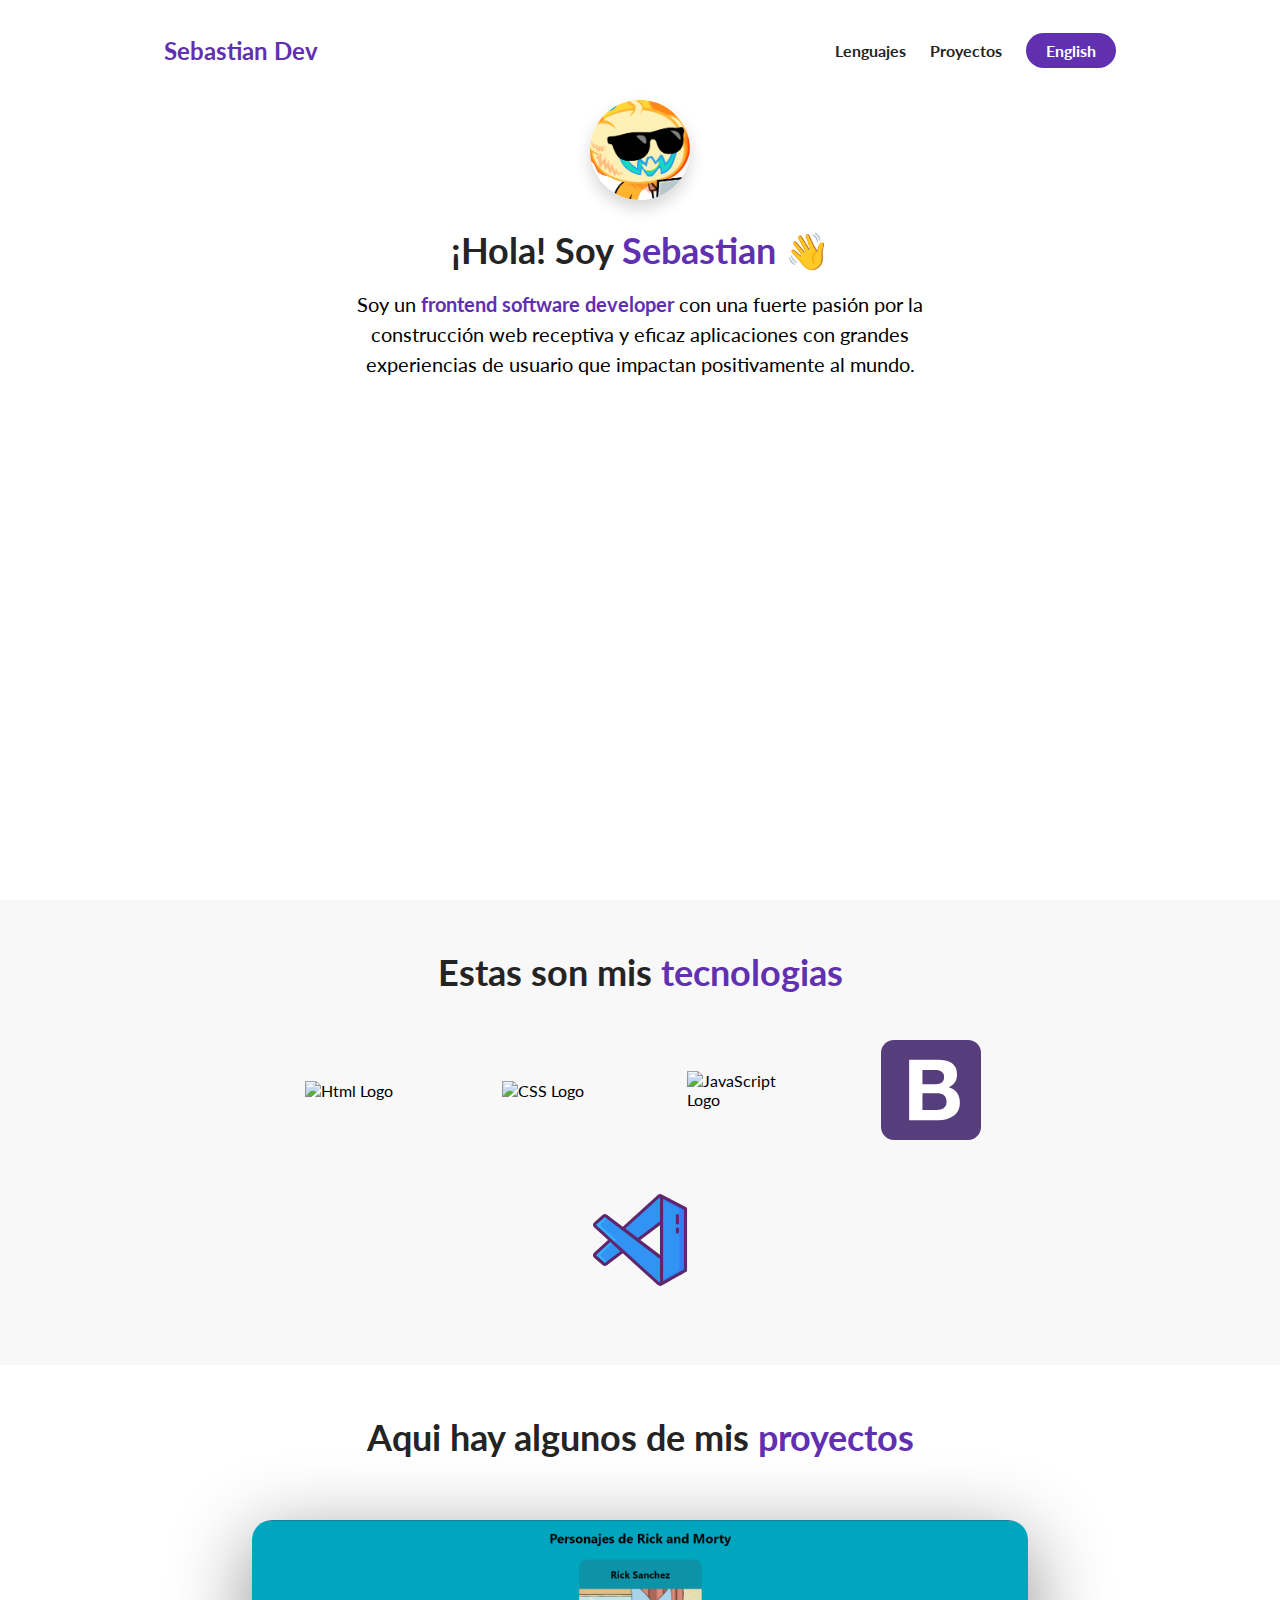
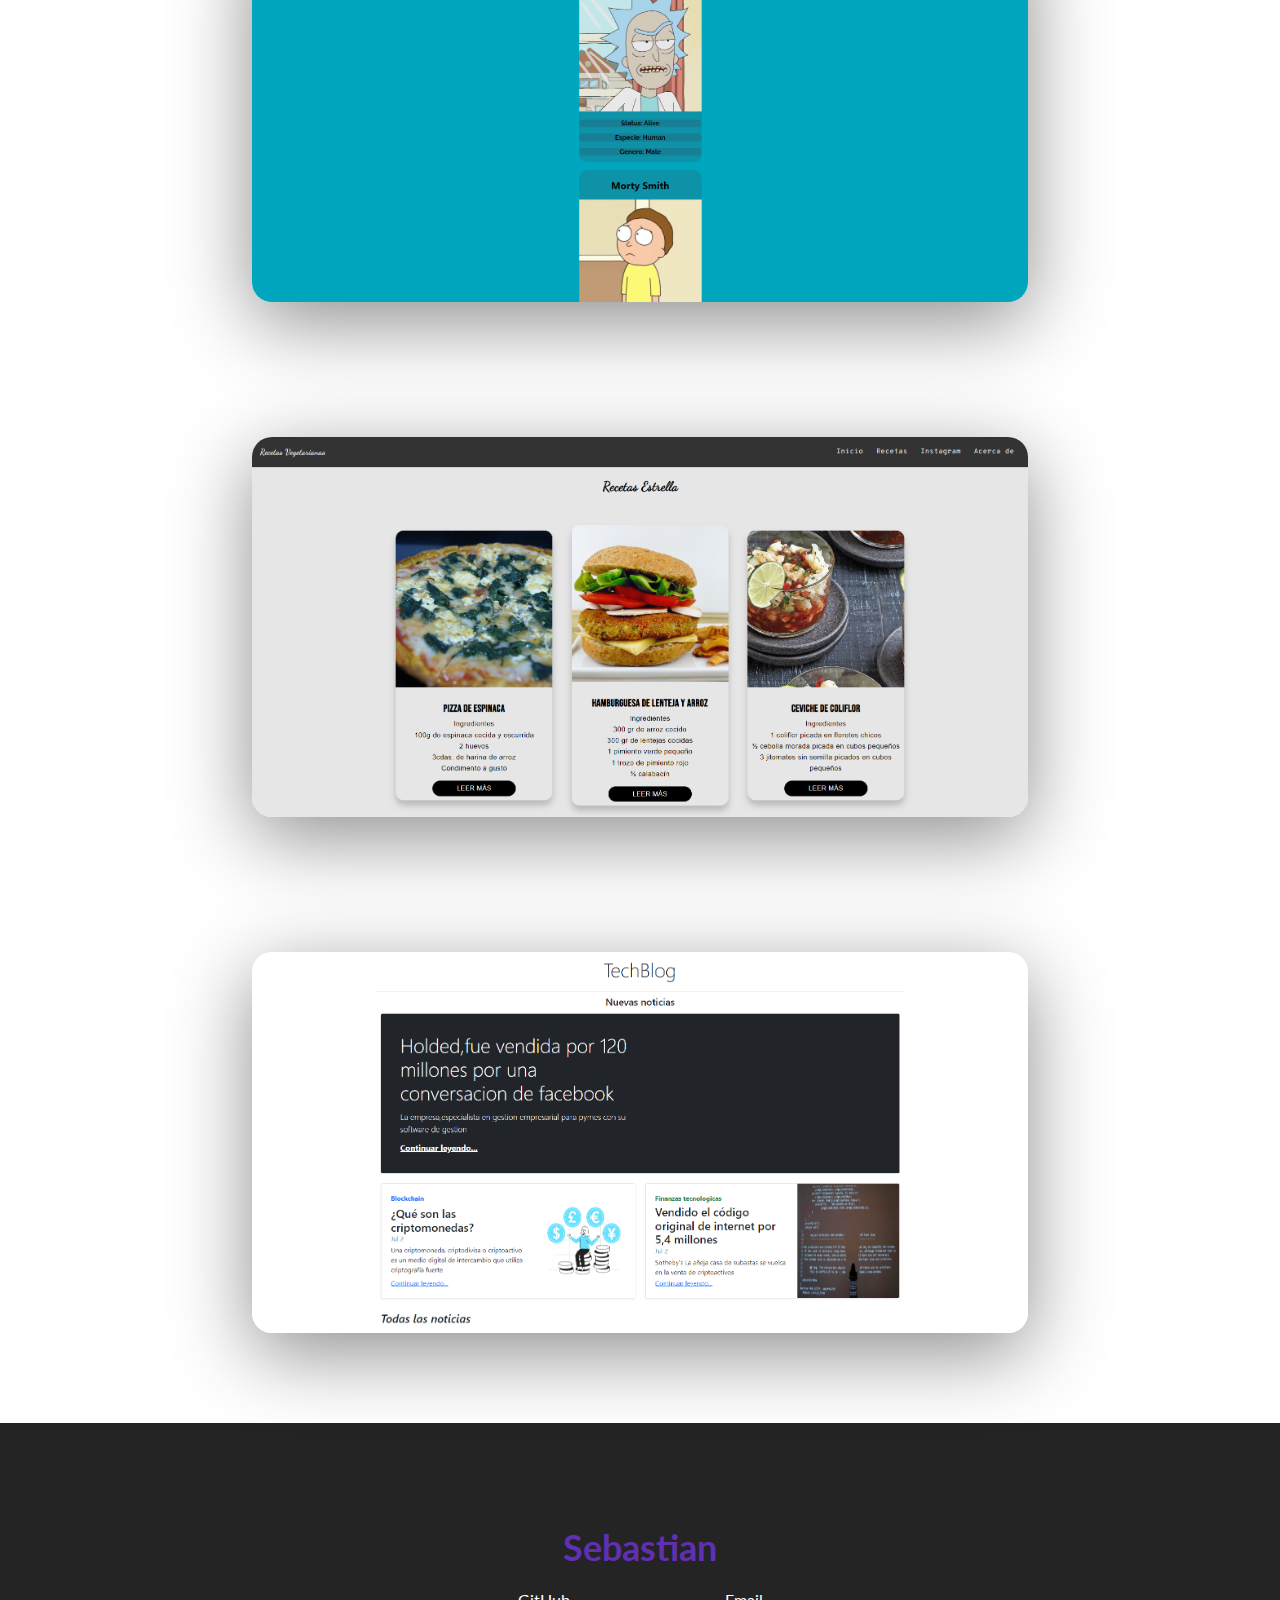
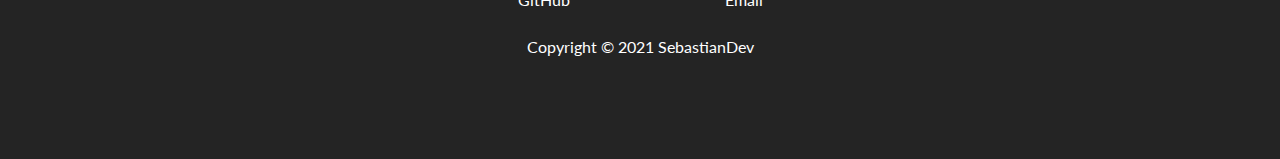
==== indexEs.html @ 33dc49cf "Add files via upload" ====
<!DOCTYPE html>
<html lang="en">

<head>
  <meta charset="UTF-8">
  <meta http-equiv="X-UA-Compatible" content="IE=edge">
  <meta name="viewport" content="width=device-width, initial-scale=1.0">
  <title>SebastianDev</title>
  <link rel="stylesheet" href="./styles.css">
  <script src="https://kit.fontawesome.com/c8e4d183c2.js" crossorigin="anonymous"></script>
</head>

<body>
  <section id="about-me">
    <nav>
      <div class="personal__logo">Sebastian Dev</div>
      <ul class="nav__link--list">
        <li class="nav__link">
          <a href="#languages" class="
            nav__link--anchor
            link__hover-effect
            link__hover-effect--black
          ">Lenguajes</a>
        </li>
        <li class="nav__link">
          <a href="#projects" class="
            nav__link--anchor
            link__hover-effect
            link__hover-effect--black
          ">Proyectos</a>
        </li>
        
        <li class="nav__link">
          <a href="index.html" class="
            nav__link--anchor
            nav__link--anchor-primary
          ">English</a>
        </li>
      </ul>
    </nav>
    <div class="flex flex-1">
      <div class="about-me__info row">
        <div class="about-me__info--container">
          <figure class="about-me__picture--mask">
            <img src="./assets/profile.png" class="about-me__picture" alt="Picture of Me!">
          </figure>
          <h1 class="about-me__info--title">
            ¡Hola! Soy <span class="text--purple">Sebastian</span>&nbsp;<span class="wave">👋</span>
          </h1>
          <p class="about-me__info--para">
           Soy un <strong class="text--purple">frontend software developer</strong> con una fuerte pasión por la construcción
           web receptiva y eficaz
           aplicaciones con grandes experiencias de usuario que impactan positivamente al mundo.
          </p>
          <div class="about-me__links">
            
            <a href="https://github.com/Niatse" target="_blank" class="about-me__link">
              <i class="fab fa-github"></i>
            </a>
            <a href="mailto:gameerseba@gmail.com" class="about-me__link">
              <i class="far fa-envelope"></i>
            </a>
            
          </div>
        </div>
        <figure class="about-me__img--container">
          <img src="./assets/undraw_websites.svg" class="about-me__img" alt="">
        </figure>
      </div>
    </div>
  </section>
  <section id="languages">
    <div class="container">
      <div class="row">
        <h1 class="section__title">Estas son mis <span class="text--purple">tecnologias</span></h1>
        <div class="language__list">
          <div class="language">
            <figure class="language__img--wrapper">
              <img
                src="https://upload.wikimedia.org/wikipedia/commons/thumb/3/38/HTML5_Badge.svg/240px-HTML5_Badge.svg.png"
                alt="Html Logo" class="language__img" />
            </figure>
            <span class="language__name">HTML</span>
          </div>
          <div class="language">
            <figure class="language__img--wrapper">
              <img src="https://cdn.iconscout.com/icon/free/png-256/css-131-722685.png" alt="CSS Logo"
                class="language__img" />
            </figure>
            <span class="language__name">CSS</span>
          </div>
          <div class="language">
            <figure class="language__img--wrapper">
              <img src="https://cdn.iconscout.com/icon/free/png-256/javascript-1-225993.png" alt="JavaScript Logo"
                class="language__img" />
            </figure>
            <span class="language__name">JavaScript</span>
          </div>
          <div class="language">
            <figure class="language__img--wrapper">
              <img src="./assets/bootstrap.svg"
                alt="bootstrap Logo" class="language__img" />
            </figure>
            <span class="language__name">Bootstrap</span>
          </div>
          <div class="language">
            <figure class="language__img--wrapper">
              <img src="./assets/vscode.svg" alt="vscode Logo"
                class="language__img" />
            </figure>
            <span class="language__name">Vs Code</span>
          </div>
         
        </div>
      </div>
    </div>
  </section>
  <section id="projects">
    <div class="container">
      <div class="row">
        <h1 class="section__title">Aqui hay algunos de mis <span class="text--purple">proyectos</span></h1>
        <ul class="project__list">
          <li class="project">
            <div class="project__wrapper">
              <img src="./assets/rickandmorty.png" class="project__img" alt="Car subscription project">
              <div class="project__description">
                <h3 class="project__description--title">Personajes de Rick and Morty con una API</h3>
                <h4 class="project__description--sub-title">
                  Html, CSS, JavaScript
                </h4>
                <p class="project__description--para">
                  Una web con los personajes de Rick and Morty con una API.
                </p>
                <div class="project__description--links">
                  <a href="https://github.com/Niatse/Uso-de-api-Rick-and-Morty" target="_blank" class="project__description--link">
                    <i class="fab fa-github"></i>
                  </a>
                  <a href="https://rickmortyapiniatse.netlify.app/" target="_blank" class="project__description--link">
                    <i class="fas fa-link"></i>
                  </a>
                </div>
              </div>
            </div>
          </li>
          <li class="project">
            <div class="project__wrapper">
              <img src="./assets/recetasveg.png" class="project__img" alt="Car subscription project">
              <div class="project__description">
                <h3 class="project__description--title">Recetas Vegetarianas</h3>
                <h4 class="project__description--sub-title">
                  Html, CSS, JavaScript
                </h4>
                <p class="project__description--para">
                  Una web con algunas recetas vegetarianas.
                </p>
                <div class="project__description--links">
                  <a href="https://github.com/Niatse/Recetas-Vegetarianas-" target="_blank" class="project__description--link">
                    <i class="fab fa-github"></i>
                  </a>
                  <a href="https://recetasvegetarianas.netlify.app/" target="_blank"class="project__description--link">
                    <i class="fas fa-link"></i>
                  </a>
                </div>
              </div>
            </div>
          </li>
          <li class="project">
            <div class="project__wrapper">
              <img src="./assets/blog.png" class="project__img" alt="Car subscription project">
              <div class="project__description">
                <h3 class="project__description--title">TechBlog</h3>
                <h4 class="project__description--sub-title">
                  Html, CSS
                </h4>
                <p class="project__description--para">
                 Un blog de tecnologia.
                </p>
                <div class="project__description--links">
                  <a href="https://github.com/Niatse/TechBlog" target="_blank" class="project__description--link">
                    <i class="fab fa-github"></i>
                  </a>
                  <a href="https://tecnobloguy.netlify.app/" class="project__description--link">
                    <i class="fas fa-link"></i>
                  </a>
                </div>
              </div>
            </div>
          </li>
        </ul>
      </div>
    </div>
  </section>
  <footer>
    <div class="row footer__row">
      <h1 class="section__title"><span class="text--purple">Sebastian</span></h1>

      <div class="footer__social--list">
        <a href="https://github.com/Niatse" target="_blank" class="
          footer__social--link
          link__hover-effect
          link__hover-effect--white
        " target="_blank">GitHub</a>
      
        <a href="mailto:gameerseba@gmail.com" target="_blank" class="
          footer__social--link
          link__hover-effect
          link__hover-effect--white
        " target="_blank">Email</a>
      </div>
      <div class="footer__copyright">Copyright © 2021 SebastianDev</div>
    </div>
  </footer>
</body>

</html>
---- styles.css ----
@import url('https://fonts.googleapis.com/css2?family=Lato:wght@400;700&display=swap');
* {
  font-family: 'Lato', sans-serif;
  padding: 0;
  margin: 0;
  box-sizing: border-box;
}

html {
  scroll-behavior: smooth;
}

h1, h2, h3, h4, h5, h6, span {
  color: #242424;
  text-align: center;
  line-height: 1.25;
}

h1 {
  font-size: 36px;
}

p {
  line-height: 1.5;
  font-size: 16px;
}

a {
  text-decoration: none;
  position: relative;
  transition: opacity 300ms ease;
}

i:hover {
  opacity: 0.7;
}

.link__hover-effect:after {
  content: "";
  position: absolute;
  height: 3px;
  width: 0;
  bottom: -3px;
  right: 0;
  transition: all 300ms ease;
}

.link__hover-effect--white:after {
  background-color: #fff;
}
.link__hover-effect--black:after {
  background-color: #000;
}

.link__hover-effect:hover:after {
  width: 100%;
  left: 0;
}

li {
  list-style-type: none;
}

.flex {
  display: flex;
}

.flex-1 {
  flex: 1;
}

.container {
  padding: 50px 0;
}
.row {
  width: 100%;
  max-width: 800px;
  margin: 0 auto;
  padding: 0 12px;
}

.text--purple {
  color: #6030b1;
}

section:nth-child(even) {
  background-color: #f8f8f8;
}

.section__title {
  margin-bottom: 20px;
}

/* NAVIGATION BAR */

nav {
  height: 100px;
  width: 100%;
  max-width: 1000px;
  margin: 0 auto;
  display: flex;
  justify-content: space-between;
  align-items: center;
  padding: 0 12px;
}

.nav__link--list {
  display: flex;
}

.nav__link--anchor {
  margin: 0 12px;
  color: #242424;
  font-weight: 700;
}

.nav__link--anchor-primary {
  background-color: #6030b1;
  padding: 8px 20px;
  border-radius: 50px;
  color: white;
  transition: all 300ms ease;
}

.nav__link--anchor-primary:hover {
  background-color: #5d3eff;
}

.personal__logo {
  font-size: 24px;
  color: #6030b1;
  margin: 0 12px;
  font-weight: bold
}

/* ABOUT ME */

#about-me {
  min-height: 100vh;
  display: flex;
  flex-direction: column;
}

.about-me__info {
  display: flex;
  flex-direction: column;
}

.about-me__info--container {
  display: flex;
  flex-direction: column;
  align-items: center;
  max-width: 600px;
  margin: 0 auto;
  text-align: center;
}

.about-me__picture--mask {
  width: 100px;
  height: 100px;
  border-radius: 50%;
  overflow: hidden;
  box-shadow: 0 8px 16px rgba(0, 0, 0, 0.16);
  margin-bottom: 28px;
  animation: animate-profile-picture 800ms 200ms backwards;
}

@keyframes animate-profile-picture {
  0% {
    transform: scale(0);
  }
  80% {
    transform: scale(1.1);
  }
  100% {
    transform: scale(1);
  }
}

.about-me__picture {
  width: 100%;

  /* Improving my own picture */
  transform: scale(1.5);
  padding-top: 8px;
}

.about-me__info--title {
  margin-bottom: 16px;
  animation: fade-up 650ms 400ms backwards;
}
.about-me__info--para {
  font-size: 20px;
  margin-bottom: 28px;
  animation: fade-up 650ms 600ms backwards;
}

.about-me__link {
  font-size: 20px;
  color: #242424;
  padding: 0 16px;
}

.about-me__links {
  animation: fade-up 650ms 800ms backwards;
}

@keyframes fade-up {
  0% {
    opacity: 0;
    transform: translateY(40px);
  }
  100% {
    opacity: 1;
    transform: translateY(0);
  }
}

.about-me__img--container {
  flex: 1;
  display: flex;
  align-items: center;
}
.about-me__img {
  width: 100%;
  animation: fade-in 1200ms 800ms backwards;
}

@keyframes fade-in {
  0% {
    opacity: 0;
  }
  100% {
    opacity: 1;
  }
}

.wave {
  display: inline-block;
  animation: animate-wave 500ms infinite ease-in-out;
}

@keyframes animate-wave {
  0% {
    transform: rotate(0);
  }
  50% {
    transform: rotate(30deg);
  }
  100% {
    transform: rotate(0);
  }
}

/* TECH - STACK */

.language__img {
  width: 100%;
  max-width: 100px;
  transition: all 300ms;
}
.language:hover .language__img {
  filter: brightness(80%);
  opacity: 0.86;
  transform: scale(0.9);
}

.language {
  width: 25%;
  display: flex;
  justify-content: center;
  position: relative;
}
.language__img--wrapper {
  display: flex;
  justify-content: center;
  align-items: center;
  padding: 25px 16px;
}

.language__list {
  display: flex;
  justify-content: center;
  width: 100%;
  flex-wrap: wrap;
}

.language__name {
  position: absolute;
  bottom: 0;
  transform: scale(0);
  transition: all 300ms;
  font-size: 20px;
  opacity: 0;
}
.language:hover .language__name {
  transform: scale(1);
  opacity: 1;
}

/* PROJECTS */

.project {
  margin-bottom: 135px;
}

.project:last-child {
  margin-bottom: 40px;
}

.project__img {
  width: 100%;
  transition: all 500ms ease;
}

.project__wrapper {
  display: flex;
  box-shadow: 0 20px 80px rgba(0, 0, 0, 0.45);
  border-radius: 20px;
  overflow: hidden;
  position: relative;
}
.project__wrapper:before {
  content: "";
  position: absolute;
  top: 0;
  left: 0;
  height: 100%;
  width: 100%;
  background-color: #1c1d25;
  opacity: 0;
  transition: all 450ms ease;
  z-index: 2;
  transform: translateY(100%);
}
.project:hover .project__wrapper:before {
  transform: translateY(0);
  opacity: 0.7;
}
.project:hover .project__img {
  transform: scale(1.07);
  filter: blur(5px);
}

.project:hover .project__description {
  opacity: 1;
  transform: translateY(-50%);
}

.project__list {
  padding-top: 40px;
}

.project__description {
  position: absolute;
  top: 50%;
  left: 90px;
  transform: translateY(100%);
  max-width: 550px;
  z-index: 3;
  opacity: 0;
  transition: transform 450ms, opacity 300ms;
}

.project__description--title {
  font-size: 40px;
}

.project__description--para {
  margin: 16px 0;
}

.project__description--link {
  font-size: 20px;
  margin-right: 16px;
}

.project__description--title,
.project__description--sub-title,
.project__description--para,
.project__description--link {
  text-align: left;
  color: #fff;
}

/* FOOTER */

footer {
  background-color: #242424;
  height: auto;
  
}

.footer__social--list {
  width: 50%;

  display: flex;
  justify-content: space-around;
  margin-bottom: 28px;
}
.footer__row {
  display: flex;
  flex-direction: column;
  align-items: center;
  justify-content: center;
  padding: 8% 0;
}



.footer__social--link,
.footer__copyright,
.footer__logo--popper {
  color: #fff;
}


.footer__anchor {
  margin-bottom: 20px;
  position: relative;
}

.footer__anchor:hover .footer__logo--popper {
  transform: translateX(60px);
  opacity: 1;
}

/* Small phones, tablets, large smartphones */
@media (max-width: 768px) {
  nav {
    height: 68px;
  }

  h1 {
    font-size: 28px;
  }

  .about-me__info--para {
    font-size: 18px;
  }

  .language {
    width: calc(100% / 3);
  }

  .project__description--para {
    font-size: 14px;
  }

  .project__description {
    left: 30px;
    padding-right: 30px;
  }
}

/* SMALL PHONES */
@media (max-width: 480px) {
  .nav__link:not(:last-child) {
    display: none;
  }

  .project__wrapper {
    border-radius: 0;
  }

  .project__description {
    padding: 0;
    left: 0;
    width: 100%;
  }

  .project__description--para {
    display: none;
  }

  .project__description--links {
    display: flex;
    justify-content: center;
  }

  .project__description--title {
    font-size: 32px;
    line-height: 1;
    text-align: center;
  }

  .project__description--sub-title {
    text-align: center;
    margin: 12px 0;
  }
}
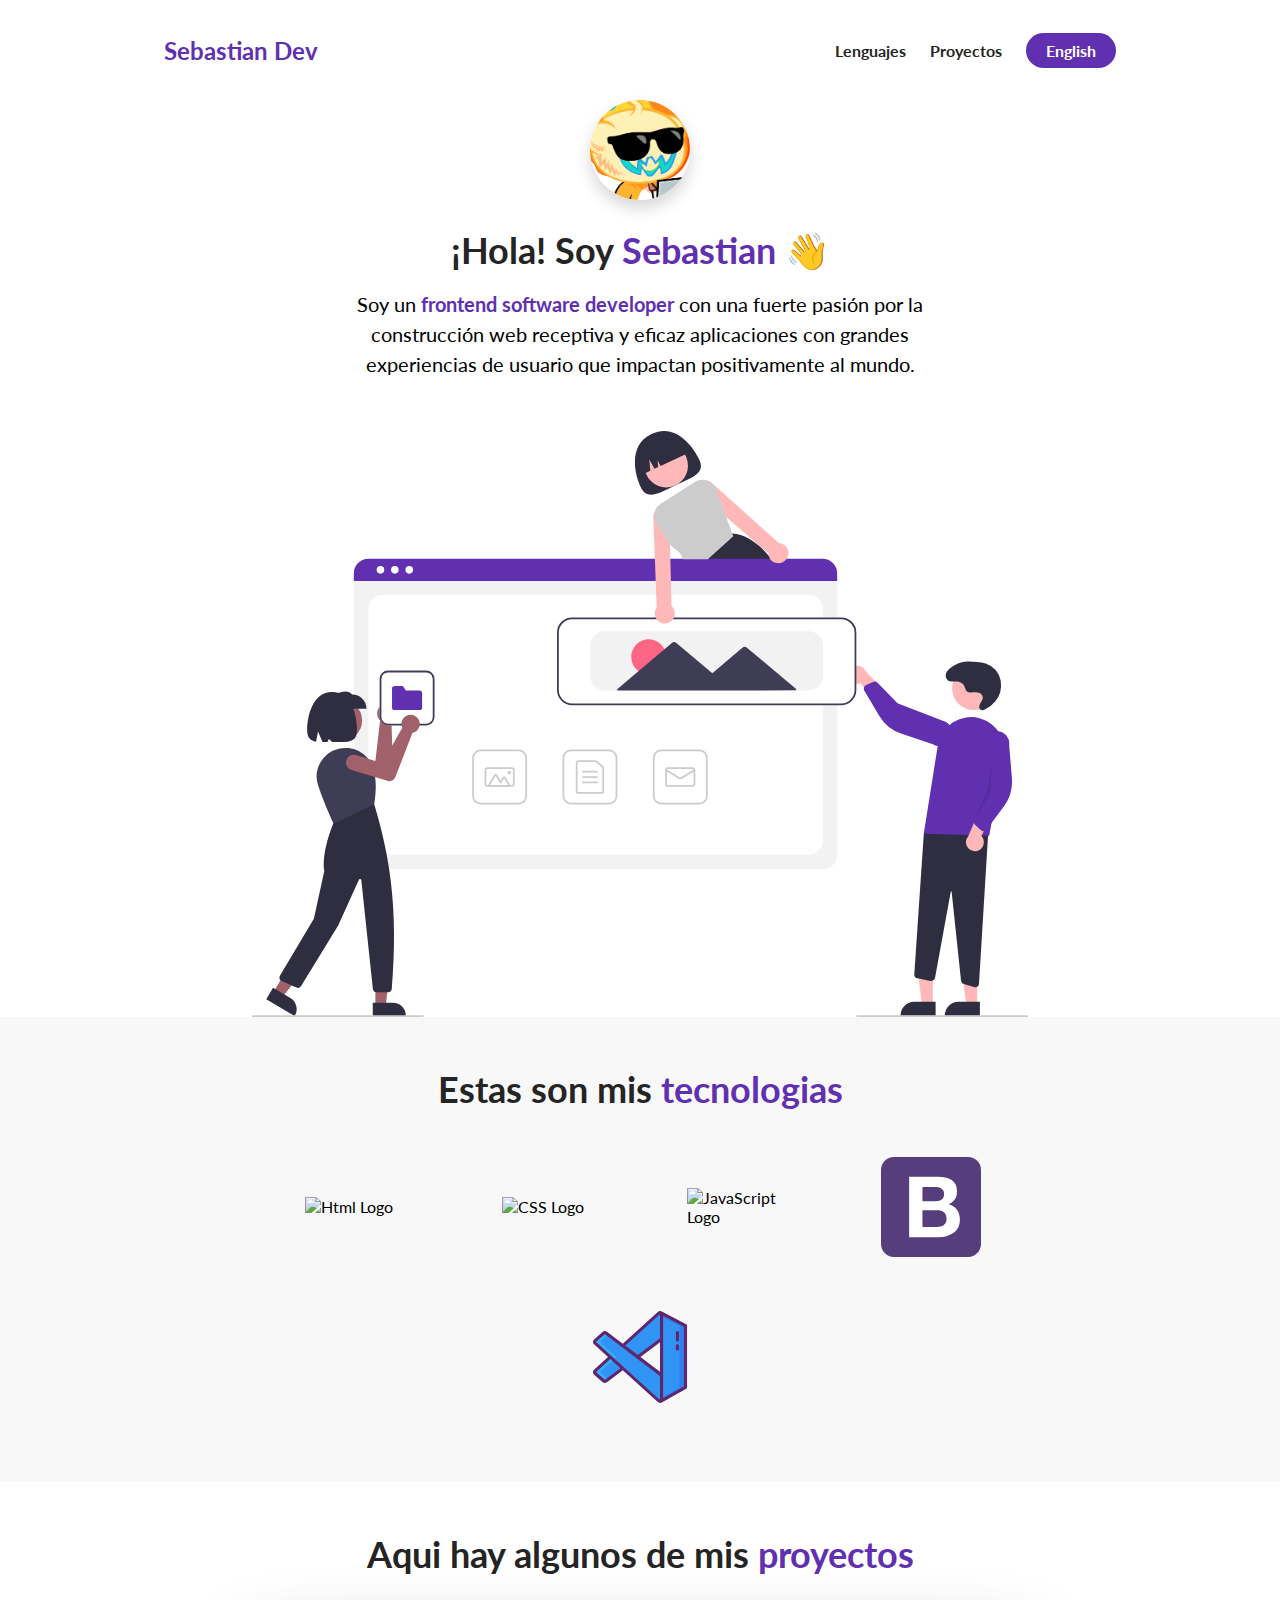
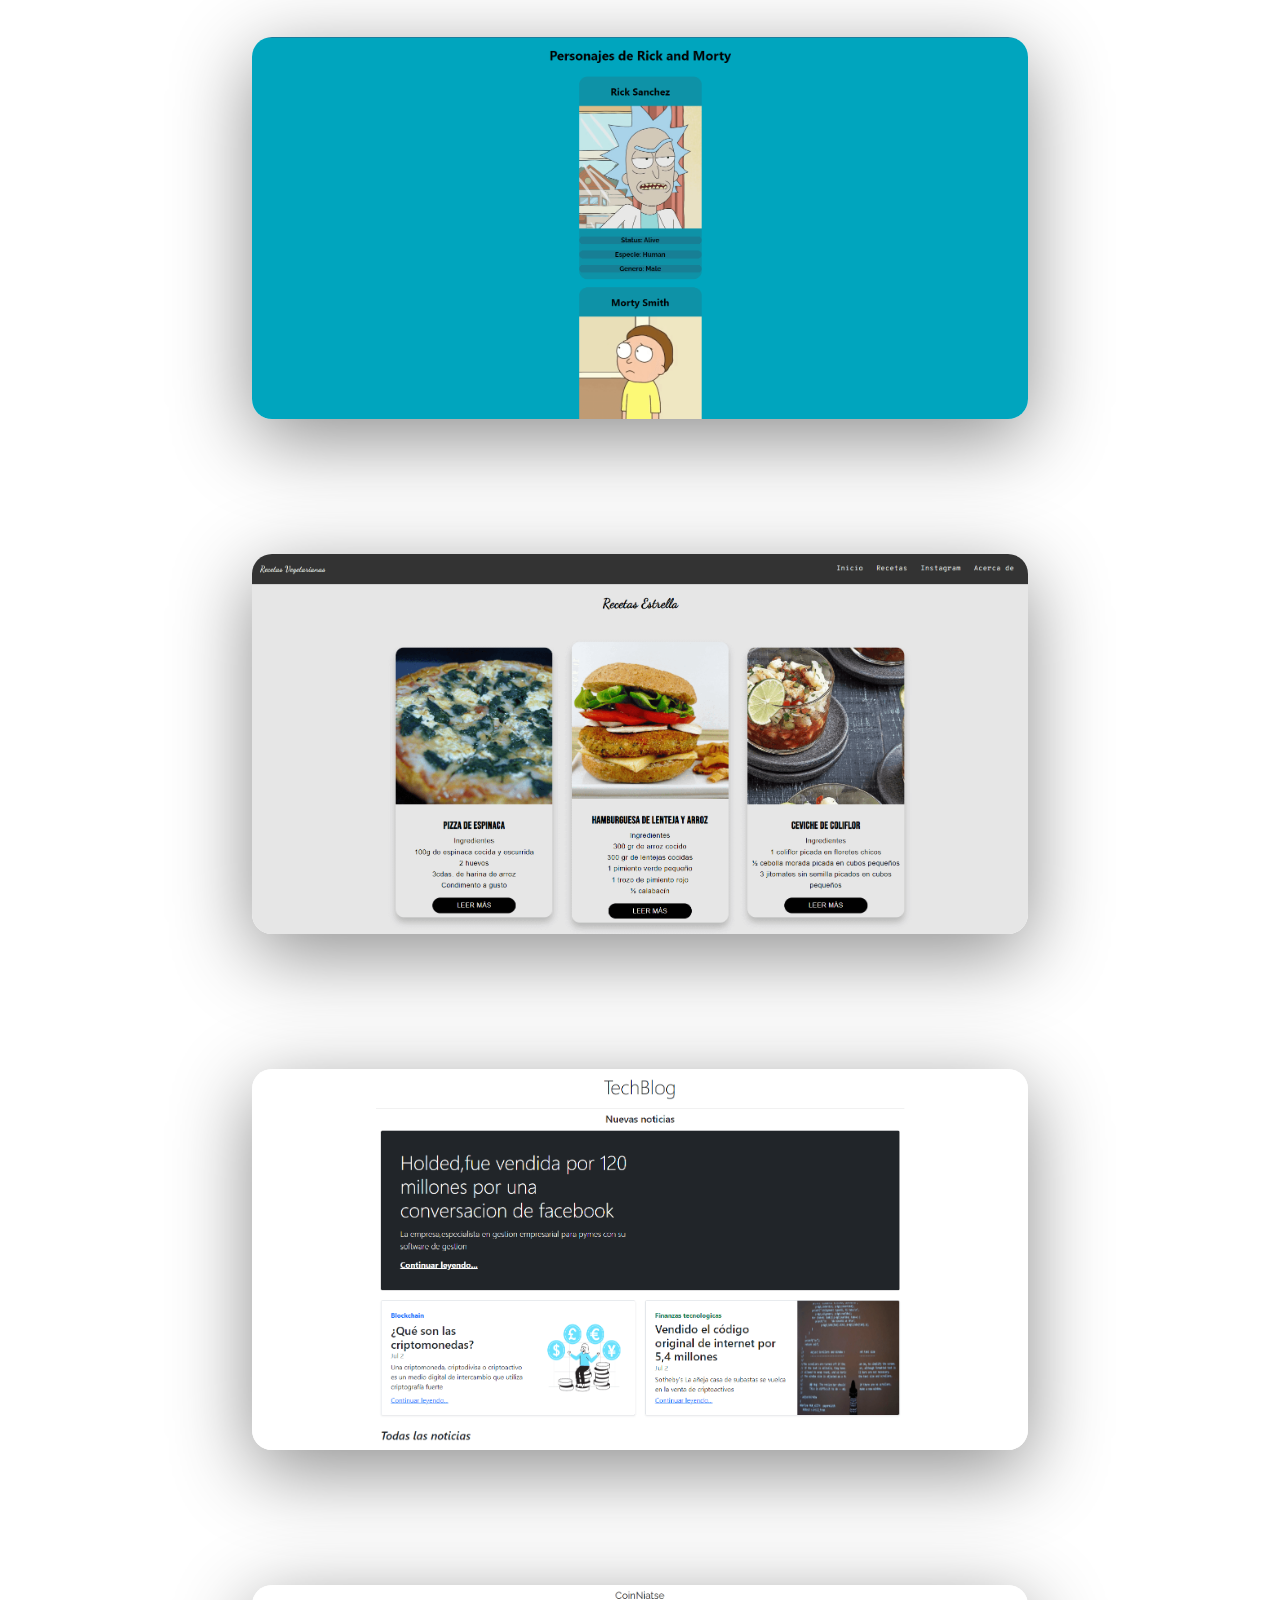
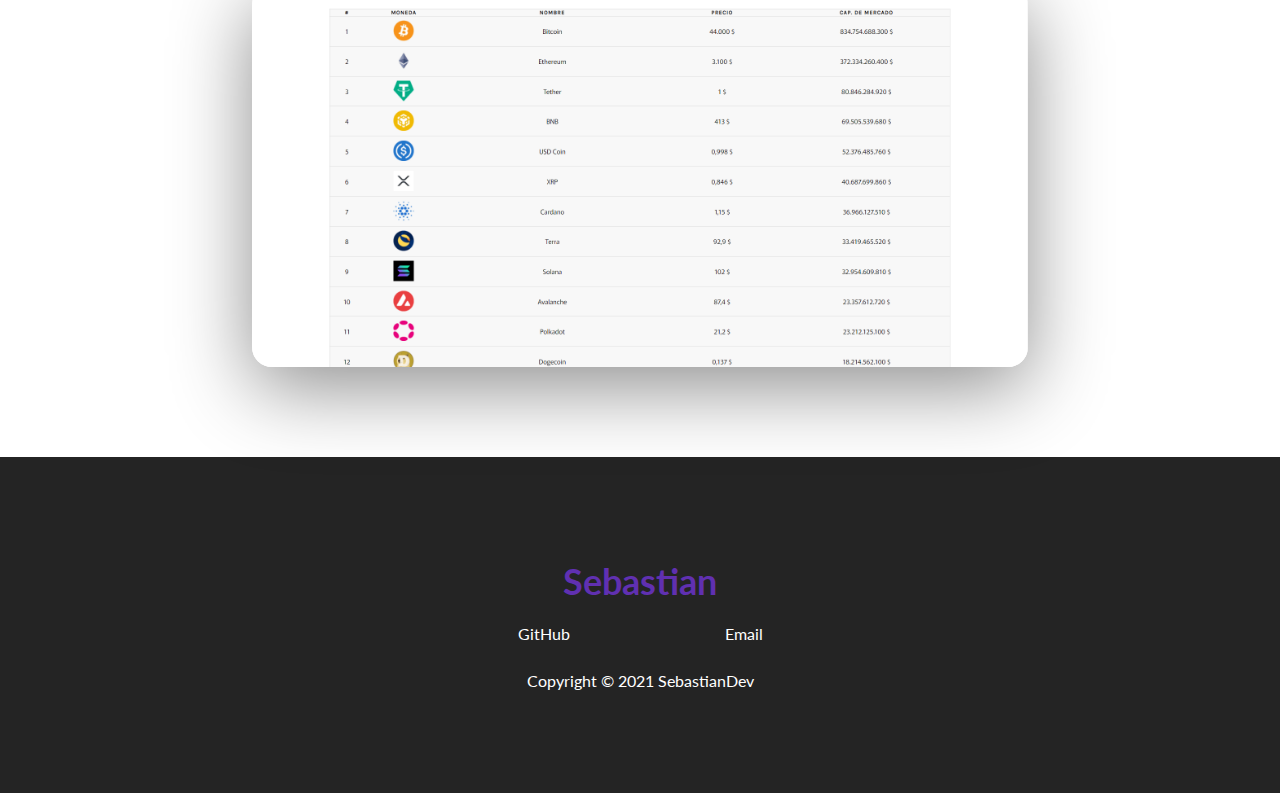
==== commit d03228b9: "Add files via upload" ====
--- a/indexEs.html
+++ b/indexEs.html
@@ -186,6 +186,30 @@
               </div>
             </div>
           </li>
+
+          <li class="project">
+            <div class="project__wrapper">
+              <img src="./assets/cripto.png" class="project__img" alt="Car subscription project">
+              <div class="project__description">
+                <h3 class="project__description--title">Precios de criptomonedas.</h3>
+                <h4 class="project__description--sub-title">
+                  Html, CSS, JavaScript
+                </h4>
+                <p class="project__description--para">
+                 Pagina web sobre precios de criptomonedas usando una API.
+                </p>
+                <div class="project__description--links">
+                  <a href="https://github.com/Niatse/CoinNiatse" target="_blank" class="project__description--link">
+                    <i class="fab fa-github"></i>
+                  </a>
+                  <a href="https://coiniatse.netlify.app/" target="_blank"class="project__description--link">
+                    <i class="fas fa-link"></i>
+                  </a>
+                </div>
+              </div>
+            </div>
+          </li>
+          
         </ul>
       </div>
     </div>
